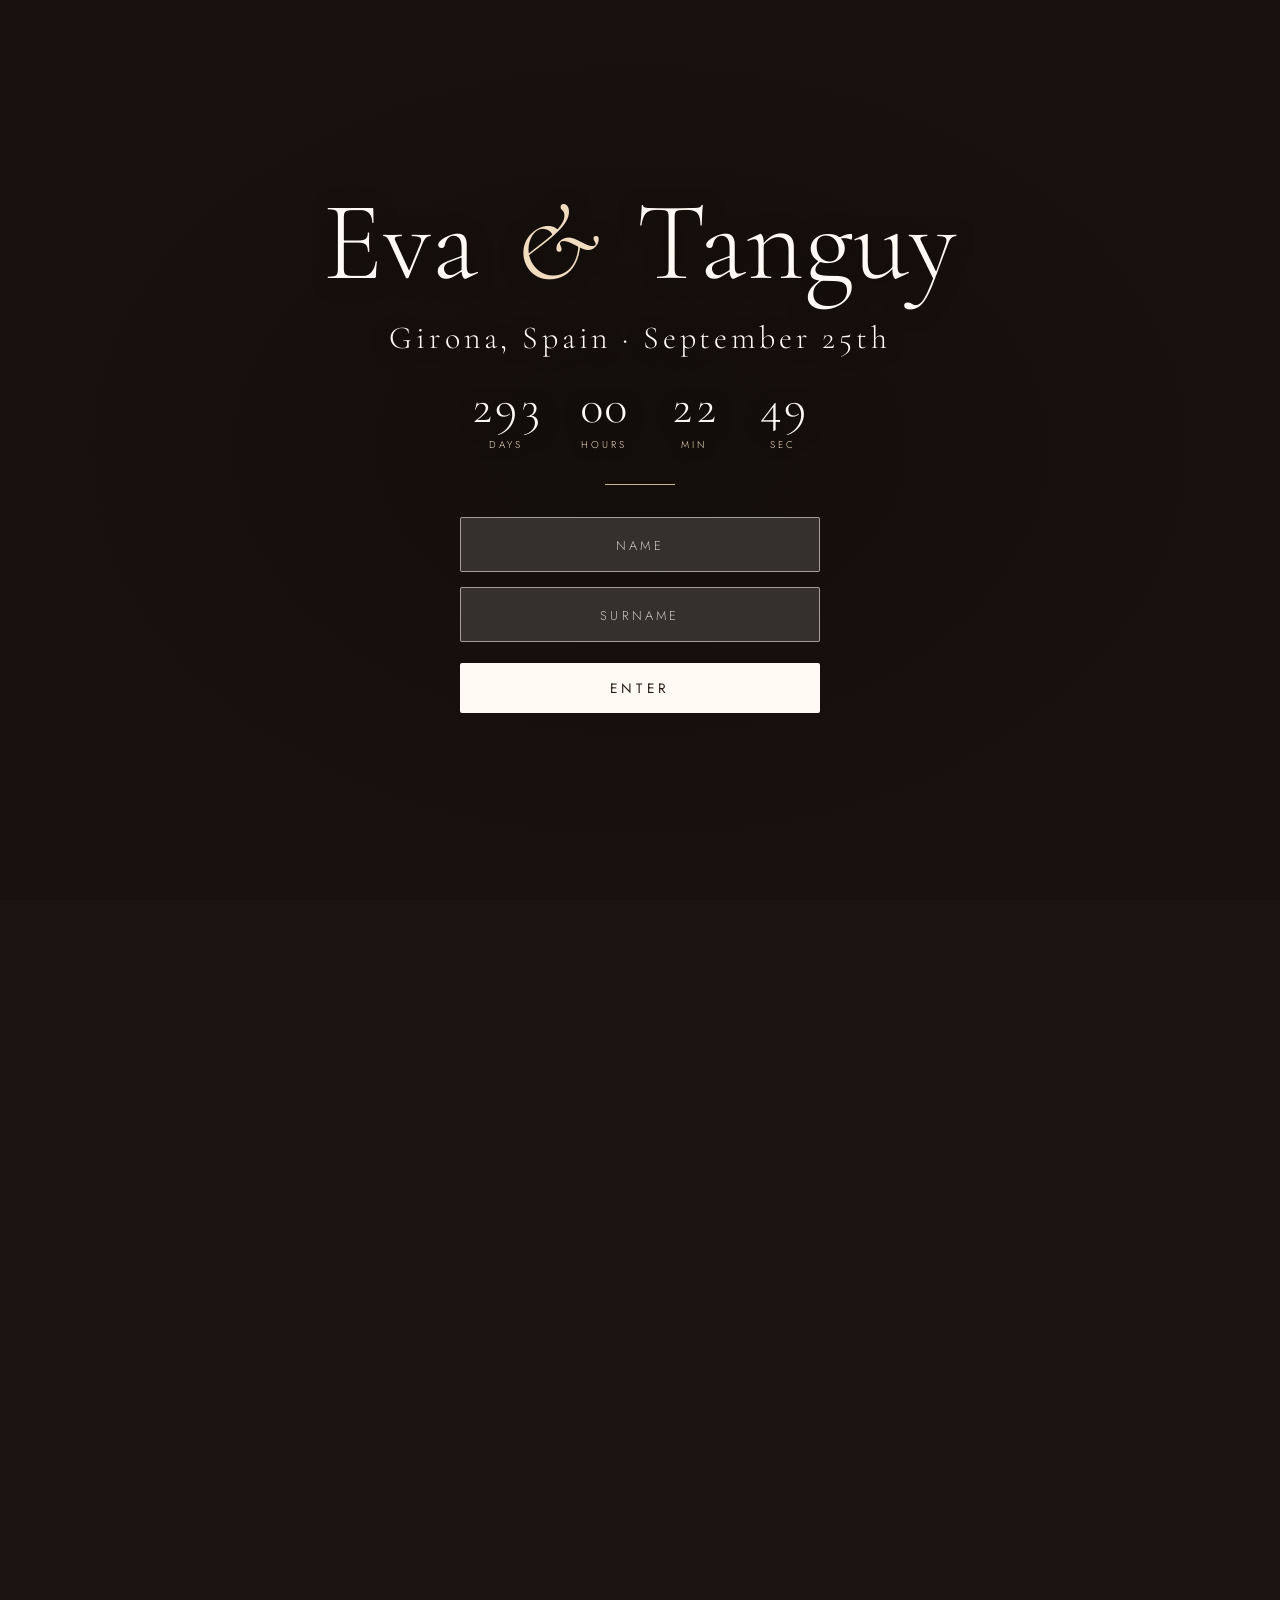
==== about-us.html @ 9b6eff95 "Initial webpage" ====
<!DOCTYPE html>
<html lang="en">
<head>
<meta charset="utf-8">
<meta name="viewport" content="width=device-width, initial-scale=1, viewport-fit=cover">
<title>About us – Eva &amp; Tanguy</title>
<link rel="stylesheet" href="https://fonts.googleapis.com/css2?family=Cormorant+Garamond:ital,wght@0,300;0,500;1,300&family=Jost:wght@300;400&display=swap">
<link rel="stylesheet" href="css/style.css">
</head>
<body data-page="about-us" data-guard>
<header class="top" id="top"></header>
<main class="page">
  <h2 data-i18n="nav.about-us">About us</h2>
  <div class="divider"></div>

</main>
<script src="js/guests.js"></script>
<script src="js/i18n.js"></script>
<script src="js/main.js"></script>
</body>
</html>
---- css/style.css ----
:root {
  box-sizing: border-box;
  padding-top: env(safe-area-inset-top, 0px);
  padding-bottom: env(safe-area-inset-bottom, 0px);
  --text: #fffaf3;
  --overlay: rgba(20, 14, 10, .45);
  --field-bg: rgba(255, 250, 243, .14);
  --field-border: rgba(255, 250, 243, .55);
  --accent: #f1dcc0;
  --page-bg: #1b1410;

  /* Landing carousel photos (add/replace files in /photos) and the focal point
     of each one, so faces stay visible when the screen crops the picture */
  --photo-1: url("../photos/01.jpg"); --pos-1: 50% 40%;
  --photo-2: url("../photos/02.jpg"); --pos-2: 50% 35%;
  --photo-3: url("../photos/03.jpg"); --pos-3: 50% 55%;
  --photo-4: url("../photos/04.jpg"); --pos-4: 50% 68%;
  --photo-5: url("../photos/05.jpg"); --pos-5: 50% 45%;
  --photo-6: url("../photos/06.jpg"); --pos-6: 50% 52%;

}
@media (prefers-color-scheme: dark) {
  :root:not([data-theme="light"]) { --overlay: rgba(10, 7, 5, .55); --page-bg: #0f0b08; }
}
:root[data-theme="dark"] { --overlay: rgba(10, 7, 5, .55); --page-bg: #0f0b08; }

*, *::before, *::after { box-sizing: inherit; }
[hidden] { display: none !important; }
html { height: 100%; }
body {
  margin: 0; min-height: 100%;
  background: var(--page-bg); color: var(--text);
  font-family: "Jost", "Helvetica Neue", Arial, sans-serif; font-weight: 300;
}
body[data-page="home"]:not(.entered) { overflow: hidden; }
body[data-guard]:not(.authed) { visibility: hidden; }
h1, h2, .where, .brand, .countdown b { font-family: "Cormorant Garamond", Georgia, serif; }

/* ---------- GATE (landing) ---------- */
.gate { position: fixed; inset: 0; z-index: 20; overflow-y: auto; transition: transform 1.4s cubic-bezier(.76, 0, .24, 1); }
.gate.lift { transform: translateY(-100%); pointer-events: none; }
.carousel { position: fixed; inset: 0; overflow: hidden; background: var(--page-bg); }
.slide { position: absolute; inset: 0; background-size: cover; background-position: center; opacity: 0; animation: fade 36s infinite; }
.slide:nth-child(1) { background-image: var(--photo-1); background-position: var(--pos-1); animation-delay: 0s; }
.slide:nth-child(2) { background-image: var(--photo-2); background-position: var(--pos-2); animation-delay: 6s; }
.slide:nth-child(3) { background-image: var(--photo-3); background-position: var(--pos-3); animation-delay: 12s; }
.slide:nth-child(4) { background-image: var(--photo-4); background-position: var(--pos-4); animation-delay: 18s; }
.slide:nth-child(5) { background-image: var(--photo-5); background-position: var(--pos-5); animation-delay: 24s; }
.slide:nth-child(6) { background-image: var(--photo-6); background-position: var(--pos-6); animation-delay: 30s; }
@keyframes fade {
  0% { opacity: 0; transform: scale(1); } 4% { opacity: 1; } 18% { opacity: 1; }
  23% { opacity: 0; transform: scale(1.07); } 100% { opacity: 0; transform: scale(1.07); }
}
.carousel::after { content: ""; position: absolute; inset: 0; background: radial-gradient(ellipse at center, rgba(10, 7, 5, .3), transparent 75%), var(--overlay); }

.gate-main {
  position: relative; min-height: 100%;
  display: flex; flex-direction: column; align-items: center; justify-content: center;
  padding: 2rem 1.25rem; text-align: center; text-shadow: 0 2px 22px rgba(0, 0, 0, .45);
}
h1 { font-weight: 300; font-size: clamp(3rem, 11vw, 7rem); line-height: 1; margin: 0; }
h1 span { font-style: italic; color: var(--accent); padding: 0 .1em; }
.where { font-size: clamp(1.3rem, 4vw, 2rem); letter-spacing: .12em; margin: 1.2rem 0 0; }
.divider { width: 70px; height: 1px; background: var(--accent); margin: 2rem auto; opacity: .8; }

.countdown { display: flex; justify-content: center; gap: clamp(1rem, 4vw, 2.2rem); margin: 1.6rem 0 0; }
.countdown div { min-width: 3.4rem; }
.countdown b { display: block; font: 300 clamp(1.8rem, 6vw, 3rem)/1 "Cormorant Garamond", Georgia, serif; font-variant-numeric: tabular-nums; }
.countdown small { display: block; margin-top: .4rem; font-size: .62rem; letter-spacing: .3em; text-transform: uppercase; color: var(--accent); }

form { width: min(100%, 360px); display: flex; flex-direction: column; gap: .9rem; }
label { position: absolute; width: 1px; height: 1px; overflow: hidden; clip: rect(0 0 0 0); }
input {
  width: 100%; padding: .95rem 1.1rem; background: var(--field-bg);
  border: 1px solid var(--field-border); border-radius: 2px; color: var(--text);
  font: inherit; font-size: 1rem; letter-spacing: .08em; text-align: center;
  backdrop-filter: blur(6px); -webkit-backdrop-filter: blur(6px);
  transition: border-color .2s, background .2s;
}
input::placeholder { color: rgba(255, 250, 243, .75); text-transform: uppercase; font-size: .8rem; letter-spacing: .25em; }
input:focus { outline: none; border-color: var(--accent); background: rgba(255, 250, 243, .22); }
button {
  margin-top: .4rem; padding: .95rem 1.1rem; background: var(--text); color: #2a1d15;
  border: 0; border-radius: 2px; cursor: pointer; font: inherit; font-weight: 400; font-size: .85rem;
  letter-spacing: .3em; text-transform: uppercase; transition: background .2s, transform .2s;
}
button:hover { background: var(--accent); transform: translateY(-1px); }
.error { margin: 0; font-size: .9rem; color: #ffd6c9; }
.shake { animation: shake .45s; }
@keyframes shake { 20%, 60% { transform: translateX(-8px); } 40%, 80% { transform: translateX(8px); } }

/* ---------- HOME (index.html after login) ---------- */
.site { visibility: hidden; position: relative; --p: 0; }
.site.on { visibility: visible; }

/* Video background */
.bg { position: fixed; inset: 0; z-index: 0; overflow: hidden; background: #6f9fcf; scale: 1.3; transition: scale 2.4s cubic-bezier(.16, .8, .2, 1); }
.site.reveal .bg { scale: 1; }
.site.instant .bg { transition: none; }
.bg video { position: absolute; inset: 0; width: 100%; height: 100%; object-fit: cover; object-position: 50% 62%; }
.bg .blur { display: none; filter: blur(28px) brightness(.85); scale: 1.15; }
.bg .main { scale: calc(1 + var(--p) * .15); transform-origin: 50% 65%; }
@media (min-aspect-ratio: 4/5) { .bg .blur { display: block; } .bg .main { object-fit: contain; } }
.bg::after { content: ""; position: absolute; inset: 0; background: linear-gradient(180deg, rgba(10, 7, 5, .55), rgba(10, 7, 5, .08) 42%, rgba(10, 7, 5, .5)); }

/* Hero text: fixed, fades and drifts up while scrolling */
.hero {
  position: fixed; inset: 0; z-index: 1;
  display: flex; flex-direction: column; align-items: center; justify-content: flex-start; text-align: center;
  padding: clamp(6rem, 16vh, 10rem) 1.25rem calc(2rem + env(safe-area-inset-bottom, 0px));
  opacity: calc(1 - var(--p) * 2.4); translate: 0 calc(var(--p) * -14vh);
  text-shadow: 0 2px 24px rgba(0, 0, 0, .45);
}
.hero > * { opacity: 0; transform: translateY(26px); transition: opacity 1.2s ease, transform 1.2s cubic-bezier(.16, .8, .2, 1); }
.site.reveal .hero > * { opacity: 1; transform: none; }
.site.instant .hero > * { transition: none; }
.hero > :nth-child(1) { transition-delay: 1s; } .hero > :nth-child(2) { transition-delay: 1.2s; } .hero > :nth-child(3) { transition-delay: 1.4s; } .hero > :nth-child(4) { transition-delay: 1.9s; }
.welcome { margin: 0 0 1.2rem; font-size: .8rem; letter-spacing: .4em; text-transform: uppercase; color: var(--accent); }
.cue {
  margin-top: auto; background: none; color: var(--text); padding: .6rem 1rem; transform: none;
  font-size: .72rem; letter-spacing: .35em; text-shadow: inherit;
}
.cue::after { content: ""; display: block; width: 9px; height: 9px; margin: .8rem auto 0; border-right: 1px solid var(--accent); border-bottom: 1px solid var(--accent); rotate: 45deg; animation: cue 1.8s ease-in-out infinite; }
@keyframes cue { 0%, 100% { translate: 0 0; opacity: .5; } 50% { translate: 0 8px; opacity: 1; } }
.cue:hover { background: none; }

/* Scroll length + exit transition to RSVP */
.track { height: 400vh; }
.wipe { position: fixed; inset: 0; z-index: 15; background: var(--page-bg); opacity: 0; pointer-events: none; transition: opacity .7s ease; }
.site.leaving .wipe { opacity: 1; }

/* ---------- HEADER / NAV (all pages) ---------- */
.top {
  position: fixed; top: 0; left: 0; right: 0; z-index: 10;
  display: flex; align-items: center; justify-content: space-between; gap: 1rem 2rem; flex-wrap: wrap;
  padding: calc(env(safe-area-inset-top, 0px) + .9rem) clamp(1rem, 4vw, 3rem) .9rem;
  background: linear-gradient(180deg, rgba(15, 11, 8, .7), rgba(15, 11, 8, 0));
}
body:not([data-page="home"]) .top { background: rgba(15, 11, 8, .94); }
.brand { font-size: 1.5rem; font-style: italic; color: var(--text); text-decoration: none; }
nav { display: flex; flex-wrap: wrap; gap: .4rem 1.8rem; }
nav a {
  color: var(--text); text-decoration: none; opacity: .85; padding: .3rem 0;
  font-size: .75rem; letter-spacing: .22em; text-transform: uppercase;
  border-bottom: 1px solid transparent; transition: color .2s, border-color .2s, opacity .2s;
}
nav a:hover { color: var(--accent); opacity: 1; }
nav a[aria-current] { border-color: var(--accent); opacity: 1; }
@media (max-width: 640px) {
  .top { justify-content: center; }
  nav { justify-content: center; gap: .3rem 1.1rem; }
  nav a { font-size: .68rem; letter-spacing: .16em; }
}

/* ---------- INNER PAGES ---------- */
.page { min-height: 100vh; background: var(--page-bg); padding: 9rem 1.25rem 4rem; text-align: center; }
.page h2 { margin: 0; font-weight: 300; font-size: clamp(2.5rem, 8vw, 5rem); line-height: 1.1; }
.page .divider { margin: 1.5rem auto; }

.program { list-style: none; margin: 2.5rem auto 0; padding: 0; max-width: 520px; display: flex; flex-direction: column; gap: 1.2rem; }
.program li { display: grid; grid-template-columns: 5.5rem 1fr; gap: 1rem; align-items: baseline; text-align: left; padding-bottom: 1.2rem; border-bottom: 1px solid rgba(255, 250, 243, .18); }
.program .time { font-family: "Cormorant Garamond", Georgia, serif; font-size: 1.4rem; color: var(--accent); font-variant-numeric: tabular-nums; }
.program .event { font-family: "Cormorant Garamond", Georgia, serif; font-size: 1.7rem; }
.program .empty { display: block; text-align: center; border: 0; opacity: .8; }

@media (prefers-reduced-motion: reduce) {
  .slide, .cue::after { animation: none; }
  .slide:nth-child(1) { opacity: 1; }
}
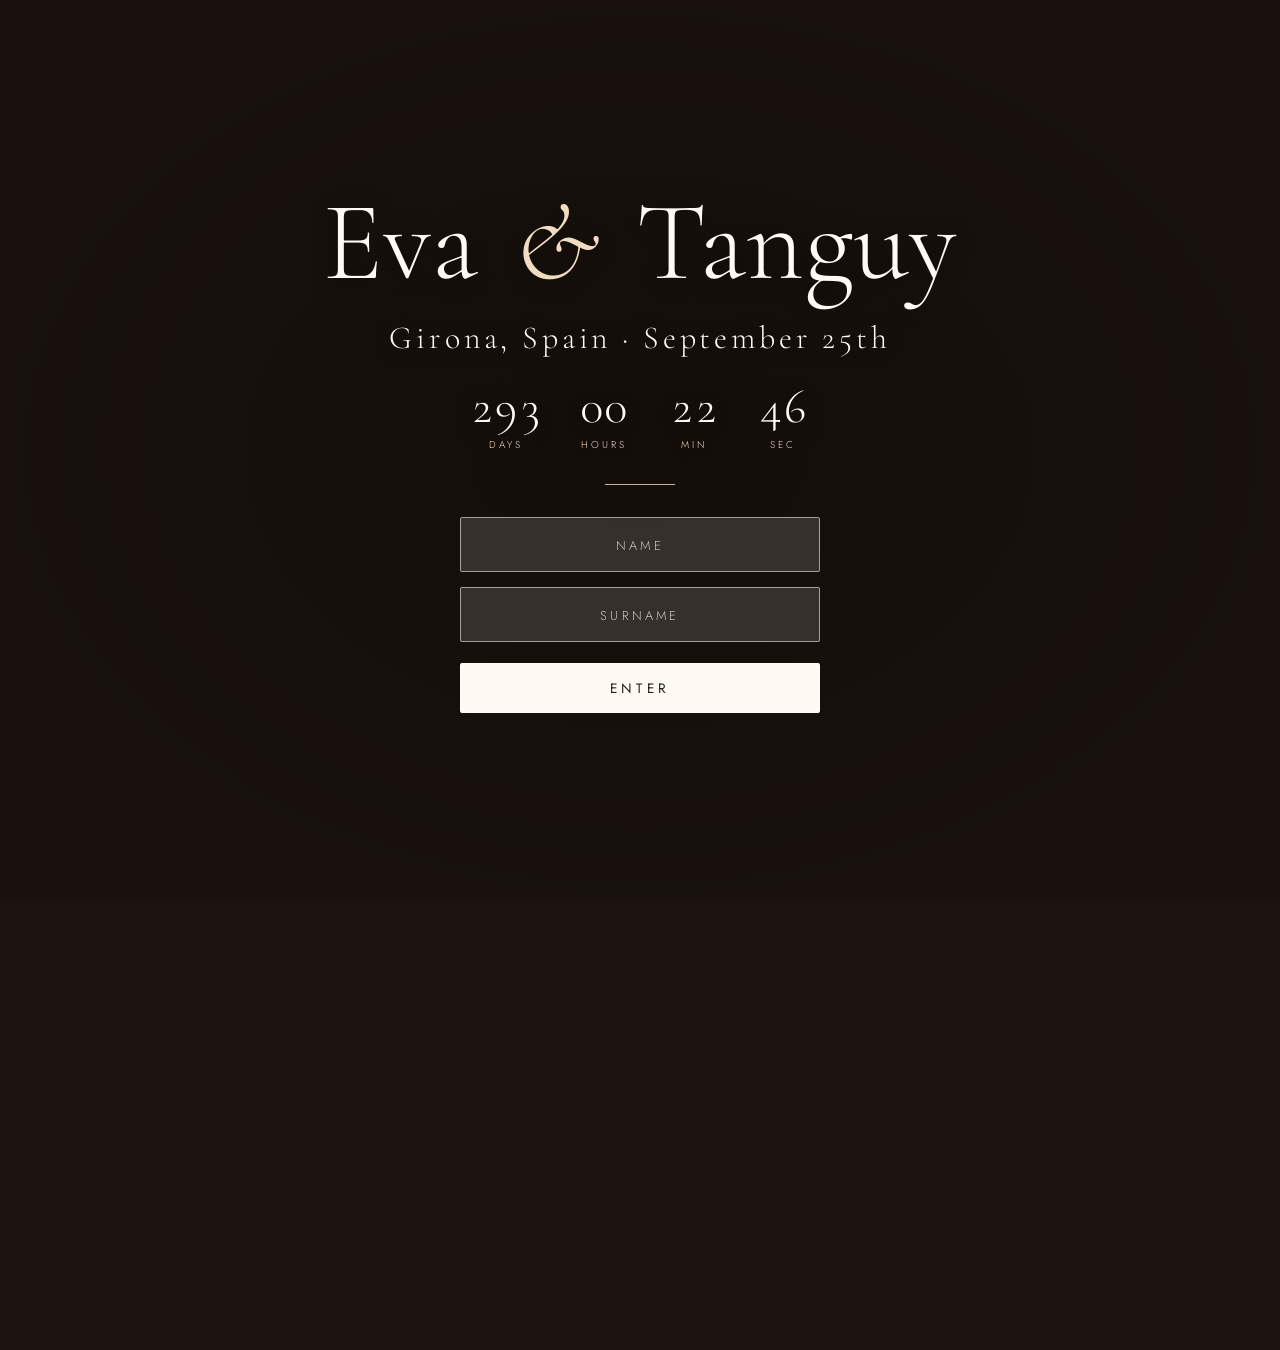
==== commit 407c1924: "fonts are now hosted in the website" ====
--- a/about-us.html
+++ b/about-us.html
@@ -4,7 +4,10 @@
 <meta charset="utf-8">
 <meta name="viewport" content="width=device-width, initial-scale=1, viewport-fit=cover">
 <title>About us – Eva &amp; Tanguy</title>
-<link rel="stylesheet" href="https://fonts.googleapis.com/css2?family=Cormorant+Garamond:ital,wght@0,300;0,500;1,300&family=Jost:wght@300;400&display=swap">
+<link rel="preload" href="fonts/cormorant-300.woff2" as="font" type="font/woff2" crossorigin>
+<link rel="preload" href="fonts/cormorant-300-italic.woff2" as="font" type="font/woff2" crossorigin>
+<link rel="preload" href="fonts/jost-300.woff2" as="font" type="font/woff2" crossorigin>
+<link rel="preload" href="fonts/jost-400.woff2" as="font" type="font/woff2" crossorigin>
 <link rel="stylesheet" href="css/style.css">
 </head>
 <body data-page="about-us" data-guard>
--- a/css/style.css
+++ b/css/style.css
@@ -1,3 +1,9 @@
+/* Fonts are hosted on this site (no Google request, no flash of a different font while loading) */
+@font-face { font-family: "Cormorant Garamond"; font-style: normal; font-weight: 300; font-display: block; src: url("../fonts/cormorant-300.woff2") format("woff2"); }
+@font-face { font-family: "Cormorant Garamond"; font-style: italic; font-weight: 300; font-display: block; src: url("../fonts/cormorant-300-italic.woff2") format("woff2"); }
+@font-face { font-family: "Jost"; font-style: normal; font-weight: 300; font-display: block; src: url("../fonts/jost-300.woff2") format("woff2"); }
+@font-face { font-family: "Jost"; font-style: normal; font-weight: 400; font-display: block; src: url("../fonts/jost-400.woff2") format("woff2"); }
+
 :root {
   box-sizing: border-box;
   padding-top: env(safe-area-inset-top, 0px);
@@ -97,7 +103,7 @@
 .bg { position: fixed; inset: 0; z-index: 0; overflow: hidden; background: #6f9fcf; scale: 1.3; transition: scale 2.4s cubic-bezier(.16, .8, .2, 1); }
 .site.reveal .bg { scale: 1; }
 .site.instant .bg { transition: none; }
-.bg video { position: absolute; inset: 0; width: 100%; height: 100%; object-fit: cover; object-position: 50% 62%; }
+.bg canvas { position: absolute; inset: 0; width: 100%; height: 100%; object-fit: cover; object-position: 50% 62%; }
 .bg .blur { display: none; filter: blur(28px) brightness(.85); scale: 1.15; }
 .bg .main { scale: calc(1 + var(--p) * .15); transform-origin: 50% 65%; }
 @media (min-aspect-ratio: 4/5) { .bg .blur { display: block; } .bg .main { object-fit: contain; } }
@@ -126,7 +132,7 @@
 
 /* Scroll length + exit transition to RSVP */
 .track { height: 400vh; }
-.wipe { position: fixed; inset: 0; z-index: 15; background: var(--page-bg); opacity: 0; pointer-events: none; transition: opacity .7s ease; }
+.wipe { position: fixed; inset: 0; z-index: 15; background: var(--page-bg); opacity: 0; pointer-events: none; transition: opacity .5s ease; }
 .site.leaving .wipe { opacity: 1; }
 
 /* ---------- HEADER / NAV (all pages) ---------- */
@@ -153,6 +159,8 @@
 }
 
 /* ---------- INNER PAGES ---------- */
+@keyframes pagein { from { opacity: 0; translate: 0 12px; } to { opacity: 1; translate: 0 0; } }
+.page > * { animation: pagein .7s cubic-bezier(.16, .8, .2, 1) both; }
 .page { min-height: 100vh; background: var(--page-bg); padding: 9rem 1.25rem 4rem; text-align: center; }
 .page h2 { margin: 0; font-weight: 300; font-size: clamp(2.5rem, 8vw, 5rem); line-height: 1.1; }
 .page .divider { margin: 1.5rem auto; }
@@ -163,6 +171,107 @@
 .program .event { font-family: "Cormorant Garamond", Georgia, serif; font-size: 1.7rem; }
 .program .empty { display: block; text-align: center; border: 0; opacity: .8; }
 
+/* RSVP form */
+.rsvp { width: min(100%, 460px); margin: 2.5rem auto 0; display: flex; flex-direction: column; gap: 2.2rem; }
+.rsvp fieldset { border: 0; margin: 0; padding: 0; min-width: 0; }
+.rsvp legend { width: 100%; padding: 0; margin-bottom: 1.1rem; font-family: "Cormorant Garamond", Georgia, serif; font-size: clamp(1.5rem, 5vw, 2rem); }
+.q:not([hidden]) { animation: pagein .6s cubic-bezier(.16, .8, .2, 1) both; }
+.choices { display: flex; justify-content: center; gap: .9rem; }
+.choice { flex: 1; max-width: 170px; margin: 0; background: transparent; color: var(--text); border: 1px solid var(--field-border); }
+.choice:hover { background: var(--field-bg); }
+.choice[aria-pressed="true"] { background: var(--text); color: #2a1d15; border-color: var(--text); }
+.names { display: flex; flex-direction: column; gap: .9rem; }
+.rsvp .submit { margin-top: 0; }
+.rsvp .error { color: #ffd6c9; }
+.thanks { margin: 3rem auto 0; max-width: 460px; }
+.thanks p { margin: 0 0 1.4rem; font-family: "Cormorant Garamond", Georgia, serif; font-size: clamp(1.5rem, 5vw, 2rem); line-height: 1.3; }
+.link { margin: 0; background: none; color: var(--accent); text-decoration: underline; font-size: .78rem; letter-spacing: .2em; }
+.link:hover { background: none; }
+
+/* MOMENTS (photo gallery) */
+.page.wide { padding-left: .5rem; padding-right: .5rem; padding-bottom: 9rem; }
+.note { margin: 1.5rem auto; max-width: 460px; font-size: .95rem; opacity: .85; }
+.note.err { color: #ffd6c9; opacity: 1; }
+.moments { width: min(100%, 935px); margin: 1.5rem auto 0; }
+.grid { display: grid; grid-template-columns: repeat(3, 1fr); gap: 3px; }
+@media (min-width: 700px) { .grid { gap: 8px; } }
+.tile, .tile:hover { margin: 0; padding: 0; border: 0; border-radius: 0; background: #2a211b; transform: none; }
+.tile { position: relative; display: block; aspect-ratio: 1; overflow: hidden; cursor: pointer; }
+.tile img { width: 100%; height: 100%; object-fit: cover; display: block; transition: transform .5s ease; }
+.tile:hover img { transform: scale(1.05); }
+.tile:focus-visible { outline: 2px solid var(--accent); outline-offset: -2px; }
+.tile.skel { aspect-ratio: 1; background: #2a211b; animation: pulse 1.4s ease-in-out infinite; }
+@keyframes pulse { 50% { opacity: .5; } }
+
+.fab {
+  position: fixed; left: 50%; bottom: calc(1.4rem + env(safe-area-inset-bottom, 0px)); translate: -50% 0; z-index: 12;
+  width: 72px; height: 72px; margin: 0; padding: 0; border-radius: 50%;
+  background: var(--text); box-shadow: 0 8px 30px rgba(0, 0, 0, .5); transition: transform .2s, background .2s, opacity .2s;
+}
+.fab::before, .fab::after { content: ""; position: absolute; left: 50%; top: 50%; translate: -50% -50%; background: #2a1d15; border-radius: 2px; }
+.fab::before { width: 28px; height: 3px; }
+.fab::after { width: 3px; height: 28px; }
+.fab:hover { transform: scale(1.06); }
+.fab:disabled { opacity: .45; cursor: default; transform: none; }
+.toast {
+  position: fixed; left: 50%; bottom: calc(6.4rem + env(safe-area-inset-bottom, 0px)); translate: -50% 0; z-index: 40;
+  width: max-content; max-width: min(92vw, 420px); padding: .8rem 1.2rem; text-align: center; font-size: .9rem;
+  background: rgba(15, 11, 8, .94); border: 1px solid var(--field-border); border-radius: 2px;
+}
+.toast.err { border-color: #ffb4a0; }
+.toast a { color: var(--accent); text-decoration: underline; }
+.moments-bar { text-align: center; margin: 1.2rem 0 .4rem; }
+.dl-all, .dl-all:hover { margin: 0; padding: .75rem 1.3rem; display: inline-flex; align-items: center; gap: .7rem; background: transparent; color: var(--text); border: 1px solid var(--field-border); font-size: .75rem; letter-spacing: .22em; transform: none; }
+.dl-all:hover { background: var(--field-bg); }
+.dl-all svg { width: 18px; height: 18px; }
+.dl-all:disabled { opacity: .5; cursor: default; }
+
+.lightbox {
+  position: fixed; inset: 0; z-index: 30; display: flex; align-items: center; justify-content: center;
+  padding: calc(3.5rem + env(safe-area-inset-top, 0px)) 3.5rem calc(3.5rem + env(safe-area-inset-bottom, 0px));
+  background: rgba(10, 7, 5, .96);
+}
+.lightbox img { max-width: 100%; max-height: 100%; object-fit: contain; }
+.lb-btn, .lb-btn:hover {
+  position: absolute; width: 46px; height: 46px; margin: 0; padding: 0; border-radius: 50%;
+  background: transparent; color: var(--text); border: 1px solid var(--field-border);
+  font: 300 1.8rem/1 "Cormorant Garamond", Georgia, serif; letter-spacing: 0; transform: none;
+}
+.lb-btn:hover { background: var(--field-bg); }
+.lb-close { top: calc(.8rem + env(safe-area-inset-top, 0px)); left: .8rem; }
+.lb-share { top: calc(.8rem + env(safe-area-inset-top, 0px)); right: .8rem; display: grid; place-items: center; }
+.lb-share:disabled { opacity: .5; cursor: default; animation: pulse 1s ease-in-out infinite; }
+.lb-share svg, .dl-all svg { width: 22px; height: 22px; fill: none; stroke: currentColor; stroke-width: 1.6; stroke-linecap: round; stroke-linejoin: round; }
+.lb-prev { left: .6rem; top: 50%; translate: 0 -50%; }
+.lb-next { right: .6rem; top: 50%; translate: 0 -50%; }
+.lb-cap { position: absolute; left: 0; right: 0; bottom: calc(1rem + env(safe-area-inset-bottom, 0px)); margin: 0; text-align: center; font-size: .85rem; letter-spacing: .15em; opacity: .8; }
+body.lb-open { overflow: hidden; }
+@media (max-width: 640px) { .lightbox { padding-left: .5rem; padding-right: .5rem; } .lb-prev, .lb-next { top: auto; bottom: calc(.8rem + env(safe-area-inset-bottom, 0px)); translate: 0 0; } }
+
+/* FAQ: the layout reacts to the width of the FAQ block itself (container query),
+   so it also stacks properly in a narrow desktop window */
+.faq { container-type: inline-size; width: min(100%, 980px); margin: 2.5rem auto 0; text-align: left; }
+.faq-tabs { display: flex; flex-wrap: wrap; justify-content: center; gap: .3rem 2rem; margin-bottom: 2.5rem; }
+.faq-tab, .faq-tab:hover {
+  margin: 0; padding: .6rem 0; background: none; color: var(--text); border: 0; border-bottom: 1px solid transparent; border-radius: 0;
+  transform: none; font-size: .75rem; letter-spacing: .24em; opacity: .6; transition: opacity .2s, color .2s, border-color .2s;
+}
+.faq-tab:hover { opacity: 1; color: var(--accent); }
+.faq-tab[aria-selected="true"] { opacity: 1; border-bottom-color: var(--accent); }
+.faq-tab:focus-visible { outline: 1px solid var(--accent); outline-offset: 4px; }
+.faq-panel.in { animation: pagein .6s cubic-bezier(.16, .8, .2, 1) both; }
+.faq-row { display: grid; gap: .9rem; padding: 1.8rem 0; border-top: 1px solid rgba(255, 250, 243, .18); }
+.faq-row:last-child { border-bottom: 1px solid rgba(255, 250, 243, .18); }
+.faq-q { margin: 0; font-size: .78rem; font-weight: 400; line-height: 1.7; letter-spacing: .18em; text-transform: uppercase; color: var(--accent); }
+.faq-a { font-family: "Cormorant Garamond", Georgia, serif; font-size: 1.35rem; line-height: 1.5; overflow-wrap: anywhere; }
+.faq-a p { margin: 0 0 .8rem; }
+.faq-a p:last-child { margin-bottom: 0; }
+.faq-a a { color: var(--accent); text-underline-offset: 3px; }
+@container (min-width: 640px) {
+  .faq-row { grid-template-columns: minmax(180px, 32%) 1fr; gap: 3rem; padding: 2.2rem 0; }
+  .faq-q { padding-top: .45rem; }
+}
+
 @media (prefers-reduced-motion: reduce) {
   .slide, .cue::after { animation: none; }
   .slide:nth-child(1) { opacity: 1; }
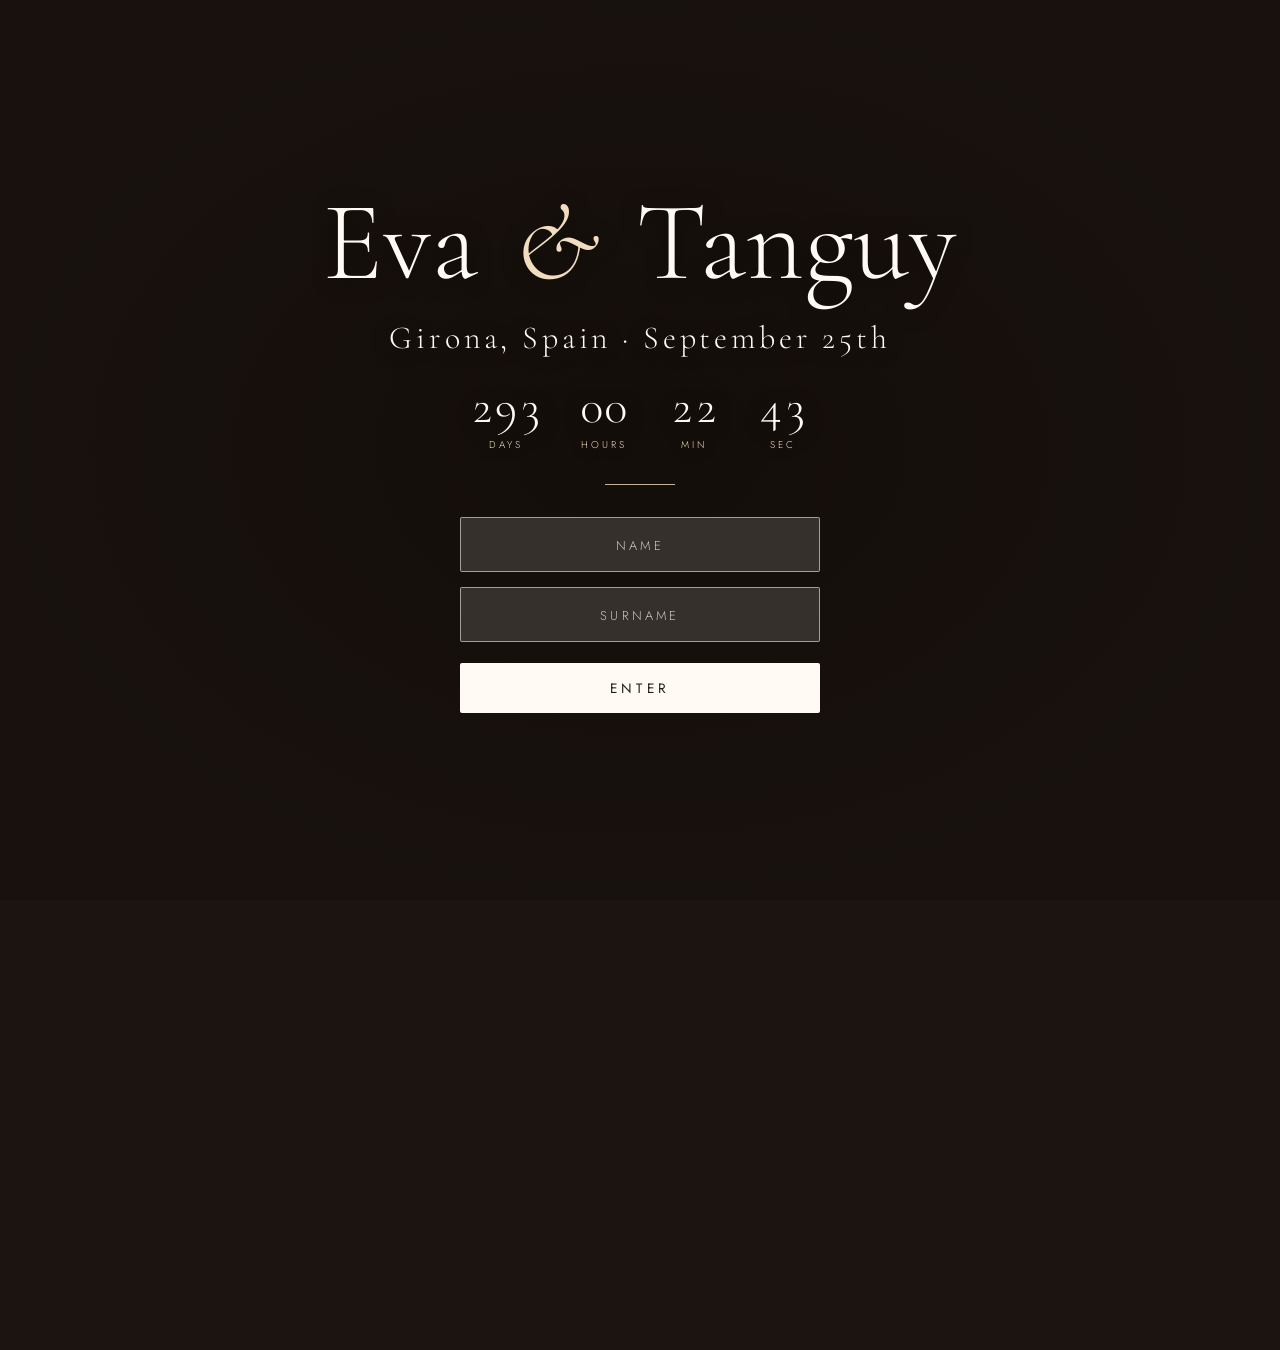
==== commit 1bea2fa6: "about us" ====
--- a/about-us.html
+++ b/about-us.html
@@ -12,13 +12,21 @@
 </head>
 <body data-page="about-us" data-guard>
 <header class="top" id="top"></header>
-<main class="page">
+<main class="page about">
   <h2 data-i18n="nav.about-us">About us</h2>
   <div class="divider"></div>
 
+  <p class="about-intro" id="about-intro"></p>
+
+  <div class="timeline-wrap">
+    <ol class="timeline" id="timeline"></ol>
+  </div>
+
+  <p class="about-end" id="about-end"></p>
 </main>
 <script src="js/guests.js"></script>
 <script src="js/i18n.js"></script>
+<script src="js/about.js"></script>
 <script src="js/main.js"></script>
 </body>
 </html>
--- a/css/style.css
+++ b/css/style.css
@@ -170,6 +170,16 @@
 .program .time { font-family: "Cormorant Garamond", Georgia, serif; font-size: 1.4rem; color: var(--accent); font-variant-numeric: tabular-nums; }
 .program .event { font-family: "Cormorant Garamond", Georgia, serif; font-size: 1.7rem; }
 .program .empty { display: block; text-align: center; border: 0; opacity: .8; }
+.program li:last-child { border-bottom: 0; padding-bottom: 0; }   /* lines only BETWEEN rows */
+
+.event-date { margin: 1.3rem 0 .5rem; font-family: "Cormorant Garamond", Georgia, serif; font-style: italic; font-size: clamp(1.4rem, 4.5vw, 2.1rem); letter-spacing: .03em; }
+.event-place, .event-place:visited {
+  display: inline-flex; align-items: center; gap: .55rem; padding: .35rem .1rem; color: var(--accent); text-decoration: none;
+  font-size: .78rem; line-height: 1.5; letter-spacing: .2em; text-transform: uppercase; text-align: left;
+  border-bottom: 1px solid rgba(241, 220, 192, .4); transition: border-color .2s, color .2s;
+}
+.event-place:hover, .event-place:focus-visible { color: var(--text); border-bottom-color: var(--text); outline: none; }
+.event-place svg { flex: none; width: 16px; height: 16px; fill: none; stroke: currentColor; stroke-width: 1.5; stroke-linecap: round; stroke-linejoin: round; }
 
 /* RSVP form */
 .rsvp { width: min(100%, 460px); margin: 2.5rem auto 0; display: flex; flex-direction: column; gap: 2.2rem; }
@@ -189,7 +199,7 @@
 .link:hover { background: none; }
 
 /* MOMENTS (photo gallery) */
-.page.wide { padding-left: .5rem; padding-right: .5rem; padding-bottom: 9rem; }
+.page.wide { padding-left: .5rem; padding-right: .5rem; padding-bottom: 11.5rem; }
 .note { margin: 1.5rem auto; max-width: 460px; font-size: .95rem; opacity: .85; }
 .note.err { color: #ffd6c9; opacity: 1; }
 .moments { width: min(100%, 935px); margin: 1.5rem auto 0; }
@@ -204,7 +214,7 @@
 @keyframes pulse { 50% { opacity: .5; } }
 
 .fab {
-  position: fixed; left: 50%; bottom: calc(1.4rem + env(safe-area-inset-bottom, 0px)); translate: -50% 0; z-index: 12;
+  position: fixed; left: 50%; bottom: calc(3.2rem + env(safe-area-inset-bottom, 0px)); translate: -50% 0; z-index: 12;
   width: 72px; height: 72px; margin: 0; padding: 0; border-radius: 50%;
   background: var(--text); box-shadow: 0 8px 30px rgba(0, 0, 0, .5); transition: transform .2s, background .2s, opacity .2s;
 }
@@ -213,8 +223,14 @@
 .fab::after { width: 3px; height: 28px; }
 .fab:hover { transform: scale(1.06); }
 .fab:disabled { opacity: .45; cursor: default; transform: none; }
+.fab-hint {
+  position: fixed; left: 50%; bottom: calc(.6rem + env(safe-area-inset-bottom, 0px)); translate: -50% 0; z-index: 12;
+  width: max-content; max-width: 92vw; margin: 0; padding: .35rem .9rem; text-align: center;
+  font-size: .7rem; line-height: 1.4; letter-spacing: .08em; text-shadow: none;
+  background: rgba(15, 11, 8, .72); border-radius: 14px; pointer-events: none;
+}
 .toast {
-  position: fixed; left: 50%; bottom: calc(6.4rem + env(safe-area-inset-bottom, 0px)); translate: -50% 0; z-index: 40;
+  position: fixed; left: 50%; bottom: calc(8.6rem + env(safe-area-inset-bottom, 0px)); translate: -50% 0; z-index: 40;
   width: max-content; max-width: min(92vw, 420px); padding: .8rem 1.2rem; text-align: center; font-size: .9rem;
   background: rgba(15, 11, 8, .94); border: 1px solid var(--field-border); border-radius: 2px;
 }
@@ -272,7 +288,46 @@
   .faq-q { padding-top: .45rem; }
 }
 
+/* ABOUT US: timeline. The layout reacts to the width of the timeline block (container query). */
+.about-intro { max-width: 620px; margin: 2rem auto 3.5rem; font-family: "Cormorant Garamond", Georgia, serif; font-size: clamp(1.35rem, 4vw, 1.8rem); line-height: 1.5; }
+.timeline-wrap { container-type: inline-size; width: min(100%, 860px); margin: 0 auto; text-align: left; }
+.timeline { position: relative; margin: 0; padding: 0; list-style: none; }
+.timeline::before { content: ""; position: absolute; top: 2.2rem; bottom: 2.2rem; left: 17px; width: 1px; background: rgba(241, 220, 192, .35); }
+.stop { position: relative; display: grid; grid-template-columns: 34px 1fr; grid-template-areas: "dot main" ". stat"; column-gap: .6rem; align-items: center; padding: 1.1rem 0; }
+.dot { grid-area: dot; position: relative; z-index: 1; justify-self: center; width: 11px; height: 11px; border-radius: 50%; background: var(--accent); box-shadow: 0 0 0 5px var(--page-bg); }
+.cell-main { grid-area: main; display: flex; align-items: center; gap: .9rem; }
+.cell-stat { grid-area: stat; padding: .8rem 0 0 calc(64px + .9rem); }
+.stop-photo { flex: none; width: 64px; height: 64px; border-radius: 50%; object-fit: cover; border: 1px solid rgba(241, 220, 192, .5); background: #2a211b; }
+.bubble { position: relative; flex: 1; min-width: 0; padding: .85rem 1.2rem; border: 1px solid rgba(241, 220, 192, .35); border-radius: 24px; background: rgba(255, 250, 243, .06); }
+.stop-title { margin: 0; font-family: "Cormorant Garamond", Georgia, serif; font-size: 1.5rem; font-weight: 300; line-height: 1.15; }
+.stop-sub { margin: .3rem 0 0; font-size: .72rem; letter-spacing: .16em; text-transform: uppercase; color: var(--accent); line-height: 1.5; }
+.stat { display: inline-flex; flex-wrap: wrap; align-items: baseline; gap: .1rem .6rem; padding: .5rem 1.2rem; border: 1px solid rgba(255, 250, 243, .22); border-radius: 26px; background: rgba(255, 250, 243, .04); }
+.stat b { font-family: "Cormorant Garamond", Georgia, serif; font-size: 1.8rem; font-weight: 300; line-height: 1; font-variant-numeric: tabular-nums; }
+.stat span { font-size: .68rem; letter-spacing: .14em; text-transform: uppercase; color: var(--accent); }
+.stop:last-child .bubble { background: var(--accent); border-color: var(--accent); color: #2a1d15; }
+.stop:last-child .stop-sub { color: #5a4636; }
+.stop:last-child .dot { width: 15px; height: 15px; background: var(--text); }
+.stop .cell-main, .stop .cell-stat { opacity: 0; translate: 0 18px; transition: opacity .8s ease, translate .8s cubic-bezier(.16, .8, .2, 1); }
+.stop.in .cell-main, .stop.in .cell-stat { opacity: 1; translate: 0 0; }
+.stop.in .cell-stat { transition-delay: .25s; }
+.about-end { margin: 3.5rem auto 0; font-family: "Cormorant Garamond", Georgia, serif; font-style: italic; font-size: clamp(1.6rem, 5vw, 2.2rem); }
+@container (min-width: 720px) {
+  .timeline::before { left: 50%; }
+  .stop { grid-template-columns: 1fr 72px 1fr; grid-template-areas: "main dot stat"; column-gap: 0; padding: 1.4rem 0; }
+  .stop:nth-child(even) { grid-template-areas: "stat dot main"; }
+  .stop-photo { width: 96px; height: 96px; }
+  .cell-stat { padding: 0; }
+  .stop:nth-child(odd) .cell-main { justify-self: end; flex-direction: row; }
+  .stop:nth-child(even) .cell-main { justify-self: start; flex-direction: row-reverse; }
+  .stop:nth-child(odd) .cell-stat { justify-self: start; padding-left: 1.6rem; }
+  .stop:nth-child(even) .cell-stat { justify-self: end; padding-right: 1.6rem; }
+  .bubble::after { content: ""; position: absolute; top: 50%; width: 36px; height: 1px; background: rgba(241, 220, 192, .35); }
+  .stop:nth-child(odd) .bubble::after { left: 100%; }
+  .stop:nth-child(even) .bubble::after { right: 100%; }
+}
+
 @media (prefers-reduced-motion: reduce) {
+  .stop .cell-main, .stop .cell-stat { opacity: 1; translate: none; transition: none; }
   .slide, .cue::after { animation: none; }
   .slide:nth-child(1) { opacity: 1; }
 }
